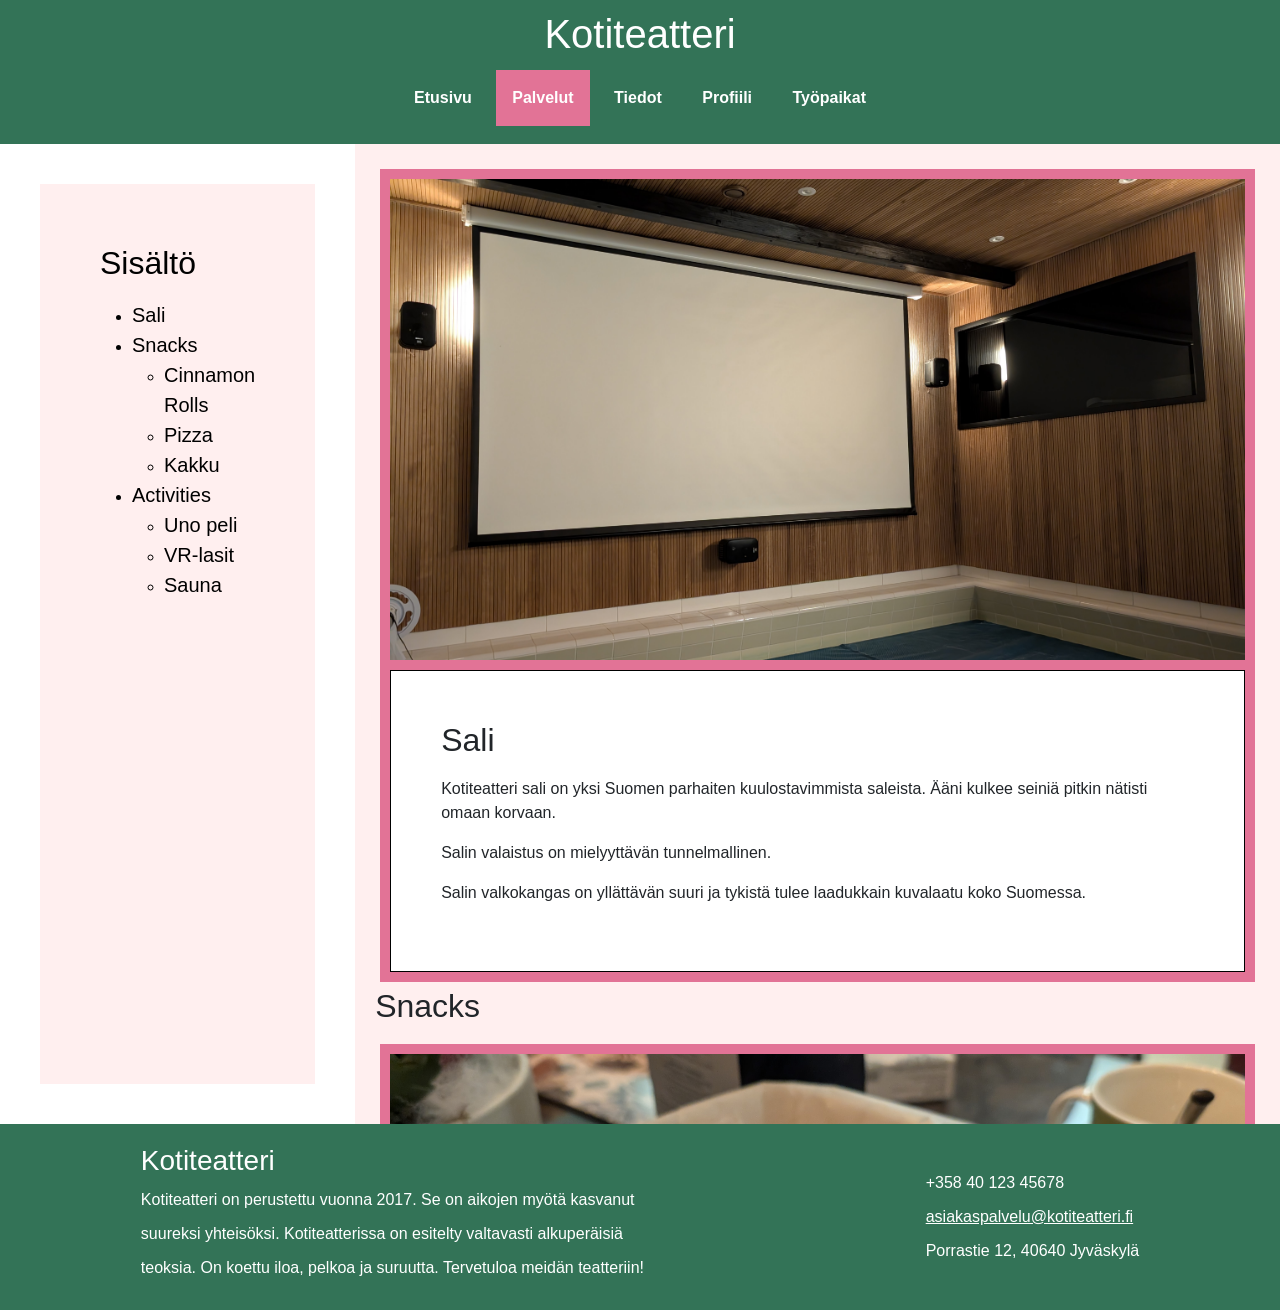
==== palvelut.html @ 53246d51 "Sivuston tiedostot lisätty GitHubiin" ====
<!doctype html>
<html lang="fi">
  <head>
    <meta charset="UTF-8" />
    <meta name="viewport" content="width=device-width, initial-scale=1.0" />
    <link
      href="https://cdn.jsdelivr.net/npm/bootstrap@5.3.8/dist/css/bootstrap.min.css"
      rel="stylesheet"
      integrity="sha384-sRIl4kxILFvY47J16cr9ZwB07vP4J8+LH7qKQnuqkuIAvNWLzeN8tE5YBujZqJLB"
      crossorigin="anonymous"
    />
    <link rel="stylesheet" type="text/css" href="./styles.css" />
    <title>Kotiteatteri | Palvelut</title>
  </head>
  <body>
    <header>
      <div class="row align-items-center">
        <div class="dropdown nav-menu mobile">
          <button
            class="btn btn-secondary dropdown-toggle"
            type="button"
            data-bs-toggle="dropdown"
            aria-expanded="false"
          >
            <svg
              xmlns="http://www.w3.org/2000/svg"
              width="25"
              height="25"
              fill="currentColor"
              class="bi bi-list"
              viewBox="0 0 16 16"
            >
              <path
                fill-rule="evenodd"
                d="M2.5 12a.5.5 0 0 1 .5-.5h10a.5.5 0 0 1 0 1H3a.5.5 0 0 1-.5-.5m0-4a.5.5 0 0 1 .5-.5h10a.5.5 0 0 1 0 1H3a.5.5 0 0 1-.5-.5m0-4a.5.5 0 0 1 .5-.5h10a.5.5 0 0 1 0 1H3a.5.5 0 0 1-.5-.5"
              />
            </svg>
          </button>
          <ul class="dropdown-menu">
            <li><a class="dropdown-item" href="etusivu.html">Etusivu</a></li>
            <li><a class="dropdown-item" href="palvelut.html">Palvelut</a></li>
            <li><a class="dropdown-item" href="tiedot.html">Tiedot</a></li>
            <li><a class="dropdown-item" href="profiili.html">Profiili</a></li>
            <li><a class="dropdown-item" href="#">Työpaikat</a></li>
          </ul>
        </div>
        <h1>Kotiteatteri</h1>
        <ul class="nav-menu desktop">
          <li><a href="etusivu.html">Etusivu</a></li>
          <li class="open-page"><a href="palvelut.html">Palvelut</a></li>
          <li><a href="tiedot.html">Tiedot</a></li>
          <li><a href="profiili.html">Profiili</a></li>
          <li><a href="#">Työpaikat</a></li>
        </ul>
      </div>
    </header>
    <div class="main-container services">
      <div class="content-container">
        <aside class="desktop content">
          <h2>Sisältö</h2>
          <ul>
            <li><a href="#sali">Sali</a></li>
            <li><a href="#snacks">Snacks</a></li>
            <ul>
              <li><a href="#cinnamon-rolls">Cinnamon Rolls</a></li>
              <li><a href="#pizza">Pizza</a></li>
              <li><a href="#kakku">Kakku</a></li>
            </ul>
            <li><a href="#activities">Activities</a></li>
            <ul>
              <li><a href="#uno-peli">Uno peli</a></li>
              <li><a href="#vr-lasit">VR-lasit</a></li>
              <li><a href="#sauna">Sauna</a></li>
            </ul>
          </ul>
        </aside>
      </div>
      <main class="services">
        <div class="section-container">
          <div class="item-frame-container">
            <img
              id="sali"
              src="photos/sali.png"
              alt="sali-kuva"
              class="resizable-image"
            />
            <div class="item-frame-text-container">
              <h2>Sali</h2>
              <p>
                Kotiteatteri sali on yksi Suomen parhaiten kuulostavimmista
                saleista. Ääni kulkee seiniä pitkin nätisti omaan korvaan.
              </p>
              <p>Salin valaistus on mielyyttävän tunnelmallinen.</p>
              <p>
                Salin valkokangas on yllättävän suuri ja tykistä tulee
                laadukkain kuvalaatu koko Suomessa.
              </p>
            </div>
          </div>
        </div>
        <div class="section-container">
          <h2 id="snacks">Snacks</h2>
          <div class="item-frame-container">
            <img
              id="cinnamon-rolls"
              src="photos/cinnamon-rolls.png"
              alt="cinnamon-rolls-kuva"
              class="resizable-image"
            />
            <div class="item-frame-text-container">
              <h2>Cinnamon Rolls</h2>
              <p>
                Kotiteatterin Cinnamon Rollsit tehdään aina tunti ennen elokuvan
                alkua jotta asiakas saa uunituoretta nautintoa. Cinnamon Rollsit
                ovat meheviä ja pehmeitä. Et ole koko Suomessa tämänlaisia
                maistanut!
              </p>
            </div>
          </div>
          <div class="item-frame-container" id="pizza">
            <img
              src="photos/pizza.png"
              alt="pizza-kuva"
              class="resizable-image"
            />
            <div class="item-frame-text-container">
              <h2>Pizza</h2>
              <p>
                Kotiteatterin Pizzaan saat itse valita haluamasi täytteet.
                Pizzapohja on rapea mutta kuohkea.
              </p>
            </div>
          </div>
          <div class="item-frame-container">
            <img
              id="kakku"
              src="photos/kakku.png"
              alt="kakku-kuva"
              class="resizable-image"
            />
            <div class="item-frame-text-container">
              <h2>Kakku</h2>
              <p>
                Kotiteatterin kakku on aina samana päivänä valmistettu. Se on
                juuri sopivan kostea ja makea. Saat ottaa niin monta palaa kun
                jaksat.
              </p>
            </div>
          </div>
        </div>
        <div class="section-container">
          <h2 id="activities">Activities</h2>
          <div class="item-frame-container">
            <img
              id="uno-peli"
              src="photos/uno-peli.png"
              alt="uno-peli-kuva"
              class="resizable-image"
            />
            <div class="item-frame-text-container">
              <h2>Uno peli</h2>
              <p>
                Kotiteatterin uutena toimintana olemme uuden Unomies Voittaa
                Aina elokuvan kunniaksi lisänneet Uno korteilla peluun. Voit
                kokeilla pystytkö samaan kuin Unomies. Mutta varo vain
                Marjattaa!
              </p>
            </div>
          </div>
          <div class="item-frame-container">
            <img
              id="vr-lasit"
              src="photos/vr-lasit.png"
              alt="vr-lasit-kuva"
              class="resizable-image"
            />
            <div class="item-frame-text-container">
              <h2>VR-lasit</h2>
              <p>
                Kotiteatterin alusta lähtien yhteisömme lempitoimintana on ollut
                VR-laseilla pelaus. Voit matkustaa alkuperäisiin elokuviin ja
                kokeilla pystytkö päihittämään suuret viholliset.
              </p>
            </div>
          </div>
          <div class="item-frame-container">
            <img
              id="sauna"
              src="photos/sauna.png"
              alt="sauna-kuva"
              class="resizable-image"
            />
            <div class="item-frame-text-container">
              <h2>Sauna</h2>
              <p>
                Kotiteatterissa on tietenkin sauna. Voit käydä elokuvan aikana
                saunassa ja ikkunan kautta näet saliin.
              </p>
            </div>
          </div>
        </div>
      </main>
      <footer>
        <div>
          <h3>Kotiteatteri</h3>
          <p>
            Kotiteatteri on perustettu vuonna 2017. Se on aikojen myötä kasvanut
          </p>
          <p>
            suureksi yhteisöksi. Kotiteatterissa on esitelty valtavasti
            alkuperäisiä
          </p>
          <p>
            teoksia. On koettu iloa, pelkoa ja suruutta. Tervetuloa meidän
            teatteriin!
          </p>
        </div>
        <div>
          <p>+358 40 123 45678</p>
          <p><a href="#">asiakaspalvelu@kotiteatteri.fi</a></p>
          <p>Porrastie 12, 40640 Jyväskylä</p>
        </div>
      </footer>
    </div>
    <script
      src="https://cdn.jsdelivr.net/npm/bootstrap@5.3.8/dist/js/bootstrap.bundle.min.js"
      integrity="sha384-FKyoEForCGlyvwx9Hj09JcYn3nv7wiPVlz7YYwJrWVcXK/BmnVDxM+D2scQbITxI"
      crossorigin="anonymous"
    ></script>
  </body>
</html>
---- styles.css ----
/* Sivuston värit */

:root {
  --color-background-box: #337357;
  --color-box-font: #fff;
  --color-main-font: #000;
  --color-brand: #e27396;
  --color-bg: #ffefef;
  --color-footer: #000;
}

/* Koko sivuston layoutit */

* {
  margin: 0;
  box-sizing: border-box;
  font-family: arial, verdana, sans-serif;
}

/* Navigaatio layoutit */

header {
  background-color: var(--color-background-box);
  color: var(--color-box-font);
  text-align: center;
  position: sticky;
  top: 0;
}

.nav-menu li a {
  display: inline-block;
  padding: 1em;
}

h1 {
  margin: 0;
  font-size: 30pt;
  padding: 10px;
  text-align: center;
  width: auto;
}

h2 {
  padding-bottom: 10px;
}

ul.nav-menu {
  list-style-type: none;
  padding: 0;
}

ul.nav-menu a {
  display: block;
  color: var(--color-box-font);
  font-weight: bold;
  text-decoration: none;
}

ul.nav-menu > li {
  display: inline-block;
  margin: 2px;
}

ul.nav-menu > li:hover,
ul.nav-menu > li.open-page {
  background-color: var(--color-brand);
}

/* Main layoutit */

main {
  padding: 20px;
  background-color: var(--color-bg);
}

main.frontpage {
  background-color: white;
}

main.services,
main.info {
  overflow: auto;
}

.main-container {
  display: grid;
}

.main-container.services {
  grid-template-columns: 1fr 4fr;
  height: 100vh;
}

.main-container.info,
.main-container.profile {
  display: block;
}

/* Aside layoutit */

aside {
  background-color: var(--color-bg);
  color: black;
  padding: 20px;
}
aside.right {
  display: none;
  background-color: var(--color-bg);
}

aside a {
  color: var(--color-box-font);
  text-decoration: none;
}

.content {
  height: 100vh;
  margin: 20px;
  padding: 60px;
}

.content a {
  color: var(--color-main-font);
  font-size: 20px;
}

.content-container {
  padding: 20px;
  display: flex;
}

/* Asettelu containereiden layoutit */

.section-container {
  background-color: var(--color-bg);
  padding: 50px;
  margin: 20px;
}

.section-container.profile {
  text-align: center;
}

.section-container a {
  color: var(--color-box-font);
  text-decoration: none;
}

.item-frame-container {
  background-color: var(--color-brand);
  padding: 10px;
  margin: 5px;
  text-align: center;
}

.item-frame-container h4 {
  margin-top: 15px;
}

.item-frame-text-container {
  background-color: white;
  border: 1px solid black;
  padding: 50px;
  margin-top: 10px;
  text-align: left;
}

.item-frame-text-container input {
  width: 20px;
}

.text-container {
  display: inline-block;
  padding: 1em;
  background-color: white;
  border: 1px solid black;
  padding: 50px;
  font-size: 20px;
}

.text-container.info {
  width: 100%;
}

/* Elokuvan otsikon containerin layout */

.movie-title-container {
  background-color: white;
  border: 1px solid black;
  margin-bottom: 10px;
  text-align: center;
}

.movie-title-container h2 {
  padding-bottom: 5px;
  padding-top: 5px;
  margin-bottom: 5px;
  margin-top: 5px;
}

/* Lomake layoutit */

label {
  display: inline-block;
  min-width: 105px;
  text-align: center;
}

input {
  width: 100%;
  text-align: center;
}

.button {
  text-align: right;
}

button {
  background-color: var(--color-brand);
}

/* Kuvien layout */

.resizable-image {
  max-width: 100%;
}

/* Footer layoutit */

footer {
  display: flex;
  flex-wrap: wrap;
  justify-content: space-around;
  background-color: var(--color-background-box);
}

footer > div {
  margin: 10px;
  padding: 10px;
  color: var(--color-box-font);
  align-content: center;
}

footer > div > p {
  margin-top: 10px;
  margin-bottom: 10px;
}

footer > div > p > a {
  color: var(--color-box-font);
}

/**/
/**/
/* Bootstrap-kustomoinnit */
/**/
/**/

.dropdown-toggle::after {
  display: none;
}

.btn {
  --bs-btn-border-radius: none;
  background-color: var(--color-brand);
  border: none;
}

.btn-secondary {
  --bs-btn-hover-bg: var(--color-brand);
  --bs-btn-active-bg: var(--color-brand);
}

.dropdown-menu {
  background-color: var(--color-background-box);
  --bs-dropdown-border-radius: none;
}

.dropdown-menu li {
  --bs-dropdown-link-hover-color: var(--color-box-font);
  --bs-dropdown-link-hover-bg: var(--color-brand);
}

.dropdown-item {
  color: var(--color-box-font);
}

.align-items-center {
  display: grid;
  grid-template-columns: 100px auto;
}

/**/
/**/
/* Responsiivisuus */
/**/
/**/

/* Mobiiliruudut */
@media screen and (width < 768px) {
  /*Kaikki*/
  .desktop {
    display: none;
  }
  .align-items-center {
    justify-content: start;
  }
  /*etusivun*/
  aside.right {
    display: block;
  }
  /*Elokuvasivun*/
  .section-container {
    padding: 0px;
    margin: 0px;
  }
  /*Palvelutsivun*/
  .main-container.services {
    grid-template-columns: none;
  }
  .content-container {
    display: none;
  }
  main.services {
    overflow: unset;
  }
}

/* Keskikokoiset näytöt, tabletit, yms. */
@media screen and (width >= 768px) {
  /*Kaikki*/
  .mobile {
    display: none;
  }
  footer {
    grid-column: 1/3;
  }
  .align-items-center {
    display: inline-block;
  }
  /*etusivun*/
  .main-container.frontpage {
    grid-template-columns: 2fr 3fr;
  }
  /*Palvelutsivun*/
  .section-container {
    padding: 0px;
    margin: 0px;
  }
}

/* Työpöytä jne. näytöt */
@media screen and (width >= 1024px) {
  /*Kaikki*/
  footer {
    grid-column: 1/4;
  }
  /*etusivun*/
  .main-container.frontpage {
    grid-template-columns: 1fr 3fr 1fr;
  }
  aside.right {
    display: block;
  }
}
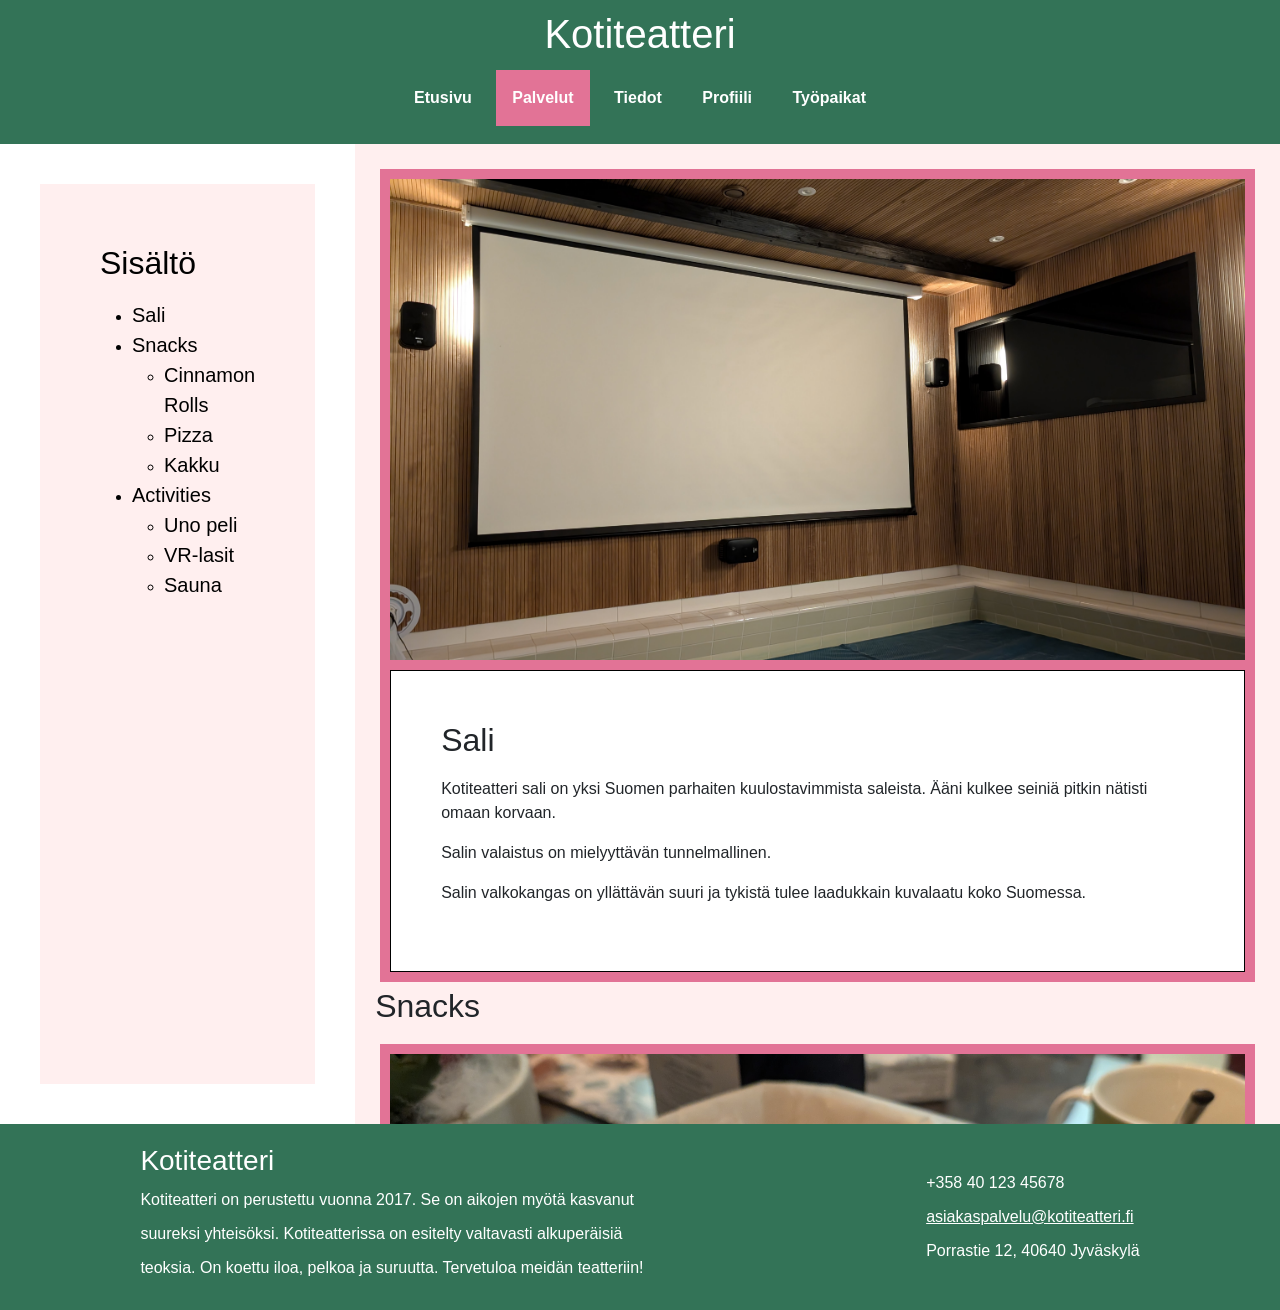
==== commit 8c41b2f0: "muokattu footer tekstiä containeriin" ====
--- a/palvelut.html
+++ b/palvelut.html
@@ -37,7 +37,7 @@
             </svg>
           </button>
           <ul class="dropdown-menu">
-            <li><a class="dropdown-item" href="etusivu.html">Etusivu</a></li>
+            <li><a class="dropdown-item" href="index.html">Etusivu</a></li>
             <li><a class="dropdown-item" href="palvelut.html">Palvelut</a></li>
             <li><a class="dropdown-item" href="tiedot.html">Tiedot</a></li>
             <li><a class="dropdown-item" href="profiili.html">Profiili</a></li>
@@ -46,7 +46,7 @@
         </div>
         <h1>Kotiteatteri</h1>
         <ul class="nav-menu desktop">
-          <li><a href="etusivu.html">Etusivu</a></li>
+          <li><a href="index.html">Etusivu</a></li>
           <li class="open-page"><a href="palvelut.html">Palvelut</a></li>
           <li><a href="tiedot.html">Tiedot</a></li>
           <li><a href="profiili.html">Profiili</a></li>
@@ -201,7 +201,7 @@
         </div>
       </main>
       <footer>
-        <div>
+        <div class="footer-container">
           <h3>Kotiteatteri</h3>
           <p>
             Kotiteatteri on perustettu vuonna 2017. Se on aikojen myötä kasvanut
--- a/styles.css
+++ b/styles.css
@@ -146,6 +146,11 @@
   text-decoration: none;
 }
 
+.section-container h3 {
+  margin-bottom: 0px;
+  padding: 8px;
+}
+
 .item-frame-container {
   background-color: var(--color-brand);
   padding: 10px;
@@ -250,6 +255,10 @@
   color: var(--color-box-font);
 }
 
+.footer-container {
+  width: 525px;
+}
+
 /**/
 /**/
 /* Bootstrap-kustomoinnit */
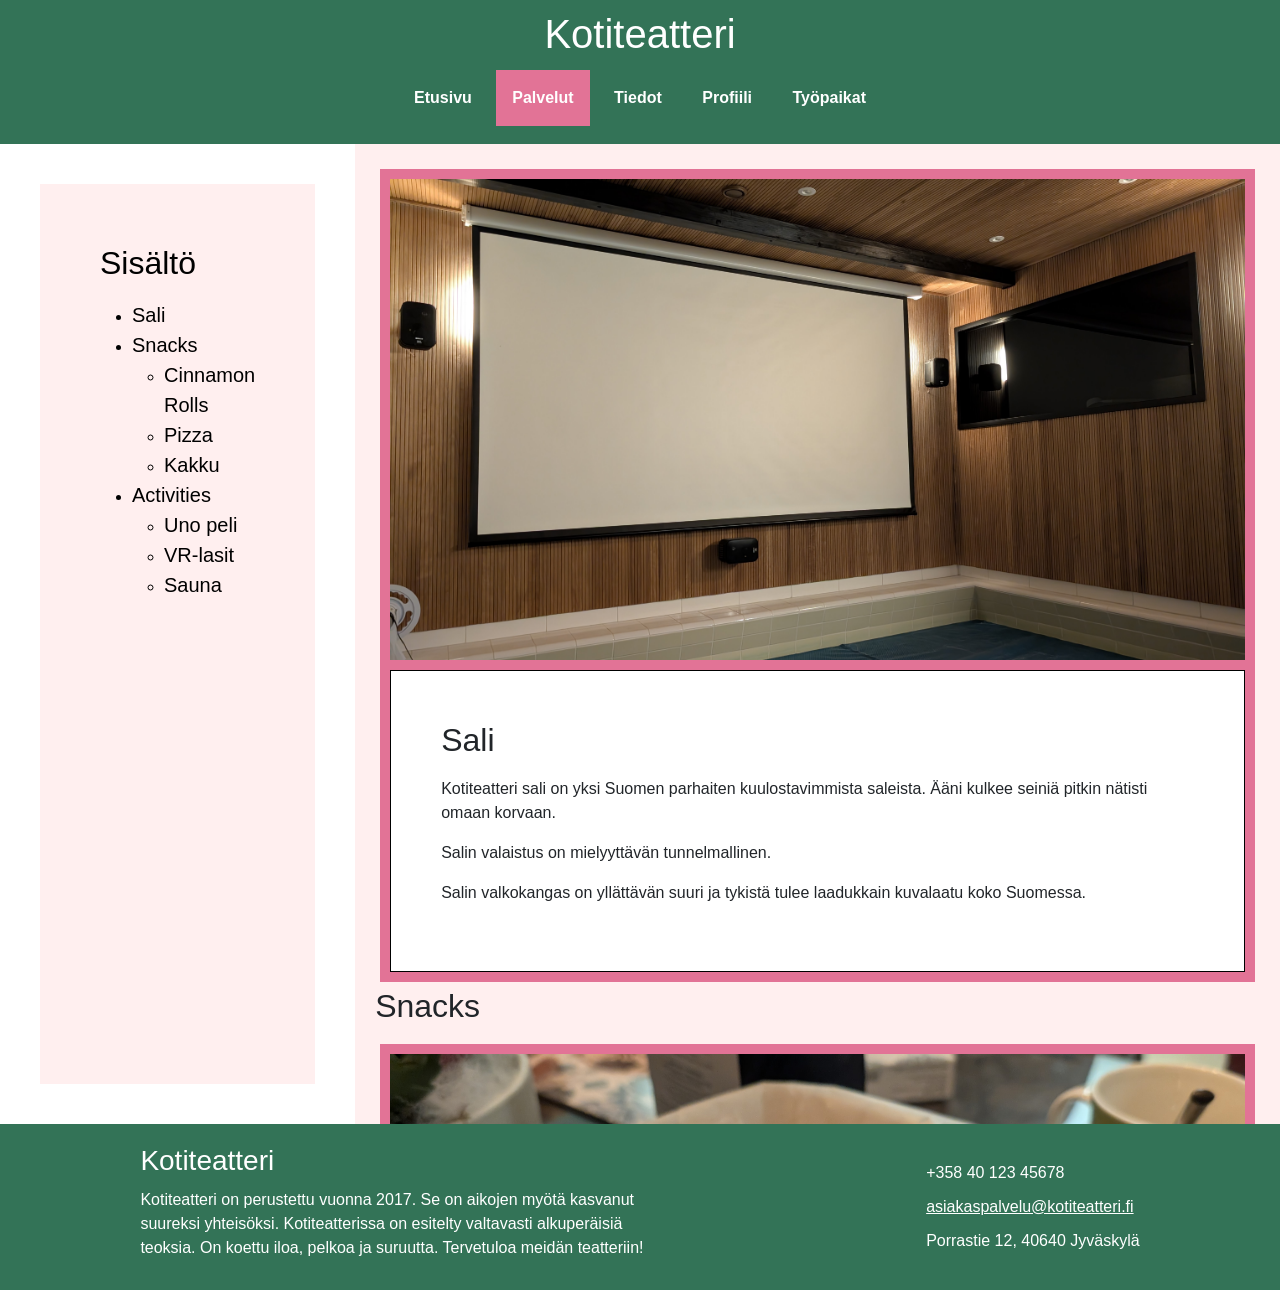
==== commit d211b8ca: "yhdistetty footer paragraph" ====
--- a/palvelut.html
+++ b/palvelut.html
@@ -205,14 +205,9 @@
           <h3>Kotiteatteri</h3>
           <p>
             Kotiteatteri on perustettu vuonna 2017. Se on aikojen myötä kasvanut
-          </p>
-          <p>
             suureksi yhteisöksi. Kotiteatterissa on esitelty valtavasti
-            alkuperäisiä
-          </p>
-          <p>
-            teoksia. On koettu iloa, pelkoa ja suruutta. Tervetuloa meidän
-            teatteriin!
+            alkuperäisiä teoksia. On koettu iloa, pelkoa ja suruutta. Tervetuloa
+            meidän teatteriin!
           </p>
         </div>
         <div>
--- a/styles.css
+++ b/styles.css
@@ -314,6 +314,10 @@
   .align-items-center {
     justify-content: start;
   }
+  .footer-container {
+    width: 100%;
+  }
+
   /*etusivun*/
   aside.right {
     display: block;
